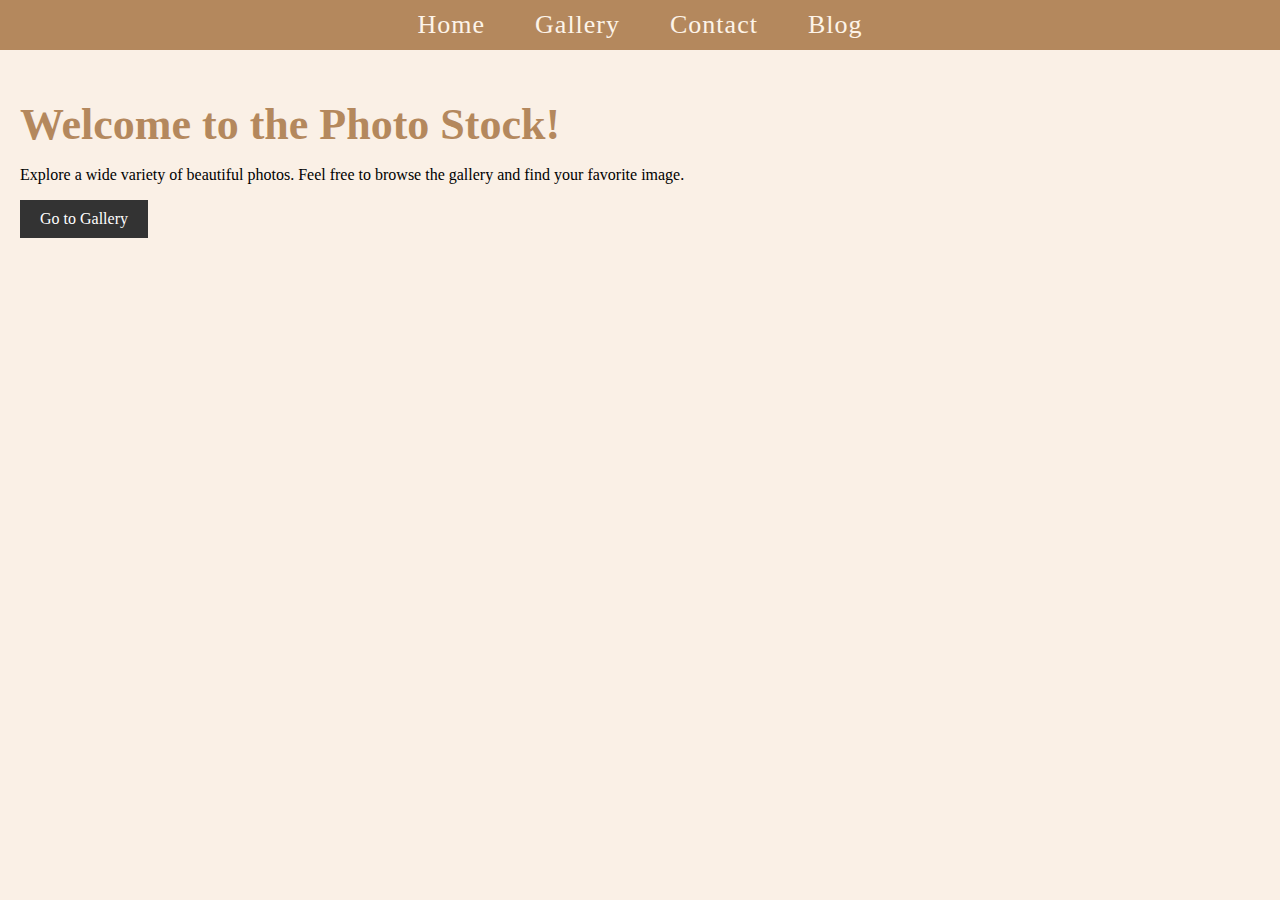
==== index.html @ 92bce01e "17_09_2024" ====
<!DOCTYPE html>
<html lang="en">
<head>
    <meta charset="UTF-8">
    <meta name="viewport" content="width=device-width, initial-scale=1.0">
    <title>Photo Stock - Home</title>
    <link rel="stylesheet" href="static/css/styles.css">
</head>
<body>
    <nav>
        <ul>
            <li><a href="index.html">Home</a></li>
            <li><a href="gallery.html">Gallery</a></li>
            <li><a href="contact.html">Contact</a></li>
            <li><a href="blog.html">Blog</a></li>
        </ul>
    </nav>

    <section>
        <h1>Welcome to the Photo Stock!</h1>
        <p>Explore a wide variety of beautiful photos. Feel free to browse the gallery and find your favorite image.</p>
        <a href="gallery.html" class="button">Go to Gallery</a>
    </section>
</body>
</html>
---- static/css/styles.css ----
/* Basic styling for body */
body {
    background-color: #faf0e6;
    font-family: Coolvetica;
    margin: 0;
    padding: 0;
    box-sizing: border-box;
}

/* Horizontal navigation bar */
nav {
    letter-spacing: 1px;
    font-size: 26px;
    background-color: #b4885d;
    padding: 10px 0;

}

nav ul {
    list-style-type: none;
    margin: 0;
    padding: 0;
    display: flex; /* Make the items align horizontally */
    justify-content: center; /* Center the navigation items */
}

nav ul li {
    margin: 0 15px; /* Space between the items */
}

nav ul li a {
    color: rgb(253, 244, 233);
    text-decoration: none;
    padding: 10px;
}

nav ul li a:hover {
    background-color: #faf0e6;
    color:#b4885d
}

/* Main section styling */
section {
    padding: 20px;
}

/* Heading styling */
h1 {
    color:#b4885d;
    font-size: 44px;
    margin-bottom: 10px;
}

/* Gallery layout styling */
.gallery {
    display: flex;
    flex-wrap: wrap;
    gap: 20px;
}

/* Photo item styling */
.photo-item {
    text-align: center;
}

.photo-item img {
    width: 200px;
    height: 150px;
    object-fit: cover;
}

/* Button styling */
button {
    margin: 5px;
    padding: 10px;
    background-color: #333;
    color: white;
    border: none;
    cursor: pointer;
}

button:hover {
    background-color: #575757;
}

/* Link button styling */
.button {
    background-color: #333;
    color: white;
    padding: 10px 20px;
    text-decoration: none;
    display: inline-block;
}

.button:hover {
    background-color: #575757;
}
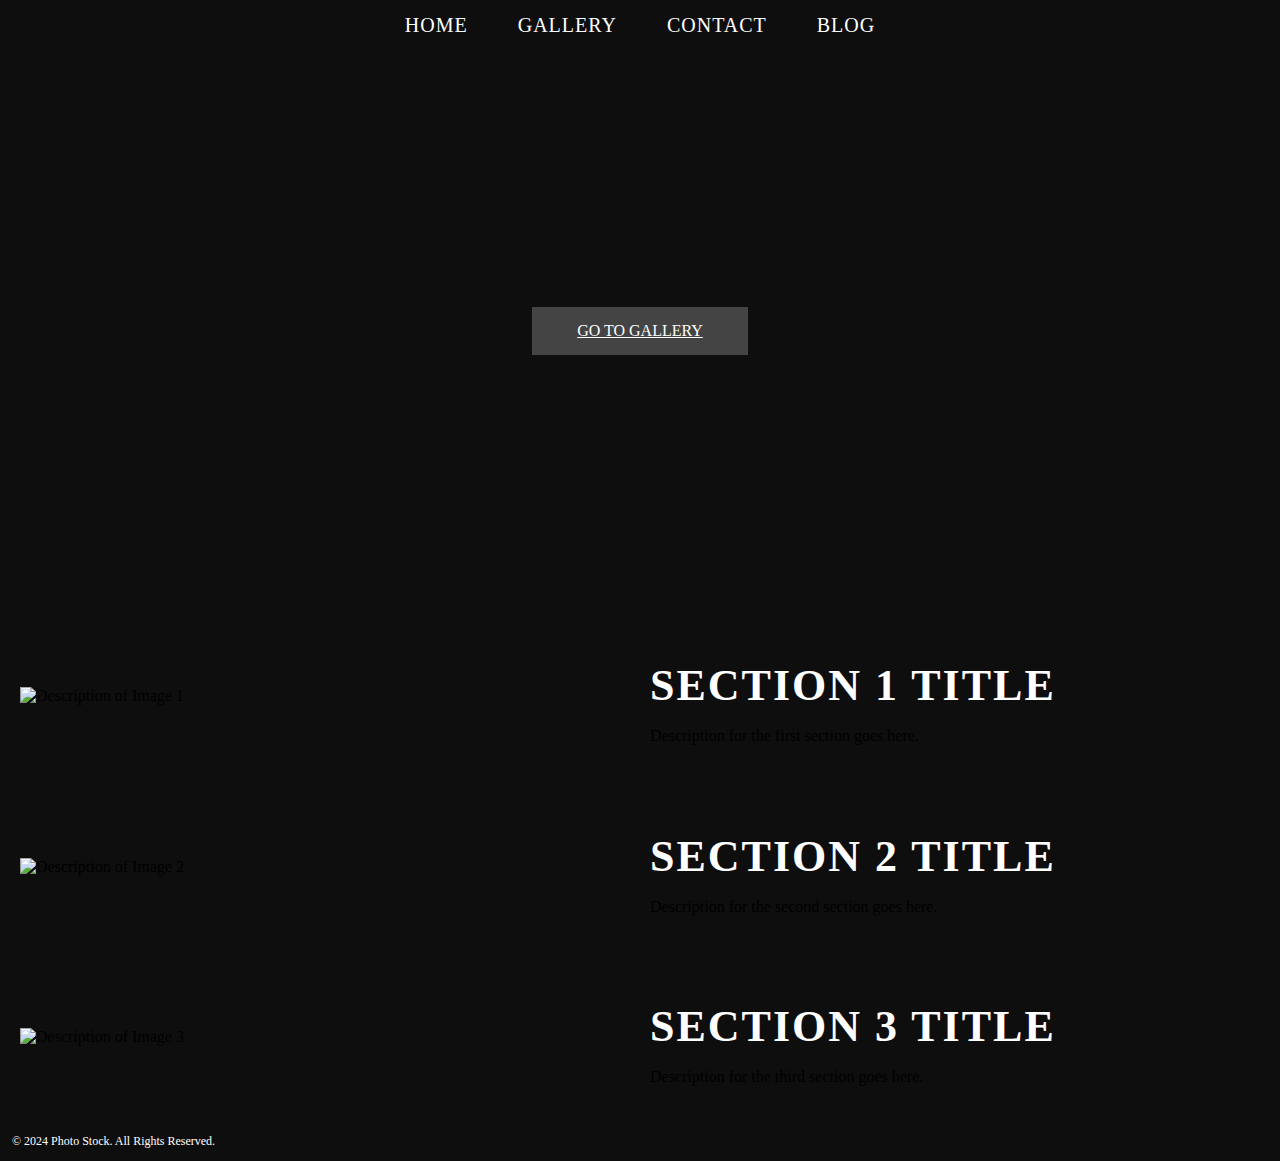
==== commit f1a1aaa7: "06_10_24" ====
--- a/index.html
+++ b/index.html
@@ -9,17 +9,54 @@
 <body>
     <nav>
         <ul>
-            <li><a href="index.html">Home</a></li>
-            <li><a href="gallery.html">Gallery</a></li>
-            <li><a href="contact.html">Contact</a></li>
-            <li><a href="blog.html">Blog</a></li>
+            <li><a href="index.html">HOME</a></li>
+            <li><a href="gallery.html">GALLERY</a></li>
+            <li><a href="contact.html">CONTACT</a></li>
+            <li><a href="blog.html">BLOG</a></li>
         </ul>
     </nav>
 
-    <section>
-        <h1>Welcome to the Photo Stock!</h1>
-        <p>Explore a wide variety of beautiful photos. Feel free to browse the gallery and find your favorite image.</p>
-        <a href="gallery.html" class="button">Go to Gallery</a>
+    <!-- Introductory Section -->
+    <section class="intro">
+        <div class="intro-content">
+            <a href="gallery.html" class="button">Go to Gallery</a>
+        </div>
+    </section>
+
+    <!-- First Section -->
+    <section class="section first">
+        <div class="section-content">
+            <img src="C:\Users\Lenovo\Desktop\programing\PROJECT\static\images\img2.jpg" alt="Description of Image 1">
+            <div class="text">
+                <h1>Section 1 Title</h1>
+                <p>Description for the first section goes here.</p>
+            </div>
+        </div>
+    </section>
+
+    <!-- Second Section -->
+    <section class="section second">
+        <div class="section-content">
+            <div class="text">
+                <h1>Section 2 Title</h1>
+                <p>Description for the second section goes here.</p>
+            </div>
+            <img src="C:\Users\Lenovo\Desktop\programing\PROJECT\static\images\img3.jpg" alt="Description of Image 2">
+        </div>
+    </section>
+
+    <!-- Third Section -->
+    <section class="section third">
+        <div class="section-content">
+            <img src="C:\Users\Lenovo\Desktop\programing\PROJECT\static\images\img4.jpg" alt="Description of Image 3">
+            <div class="text">
+                <h1>Section 3 Title</h1>
+                <p>Description for the third section goes here.</p>
+            </div>
+        </div>
     </section>
 </body>
+<footer>
+    <p>&nbsp;&nbsp;&nbsp;&nbsp;&copy; 2024 Photo Stock. All Rights Reserved.</p>
+</footer>
 </html>
--- a/static/css/styles.css
+++ b/static/css/styles.css
@@ -1,7 +1,7 @@
- /* Basic styling for body */
+/* Basic styling for body */
 body {
-    background-color: #faf0e6;
-    font-family: Coolvetica;
+    background-color: #0e0e0e;
+    font-family: Oswald;
     margin: 0;
     padding: 0;
     box-sizing: border-box;
@@ -10,10 +10,9 @@
 /* Horizontal navigation bar */
 nav {
     letter-spacing: 1px;
-    font-size: 26px;
-    background-color: #b4885d;
-    padding: 10px 0;
-
+    font-size: 20px;
+    background-color: #0e0e0e;
+    padding: 14px 0;
 }
 
 nav ul {
@@ -29,26 +28,87 @@
 }
 
 nav ul li a {
-    color: rgb(253, 244, 233);
+    color: rgb(255, 255, 255);
     text-decoration: none;
     padding: 10px;
 }
 
 nav ul li a:hover {
-    background-color: #faf0e6;
-    color:#b4885d
+    background-color: #ffffff;
+    color: #0e0e0e;
+}
+
+/* Introductory section styling */
+.intro {
+    background-image: url('C:/Users/Lenovo/Desktop/programing/PROJECT/static/images/img3.jpg');
+    background-size: cover;
+    background-position: center;
+    height: 560px; /* Adjust as needed */
+    display: flex;
+    align-items: center;
+    justify-content: center;
+    text-align: center;
+}
+
+.intro .button {
+    background-color: rgba(255, 255, 255, 0.228);
+    margin: 10px;
+    padding: 15px 45px;
+    text-align: center;
+    text-transform: uppercase;
+    transition: 0.5s;
+    background-size: 200% auto;
+    color: white;            
+    border: 6px white;
+    display: block;
+}
+
+.intro .button:hover {
+    background-color: #ffffffb7;
+    color: #0e0e0e;
 }
 
 /* Main section styling */
-section {
+.section {
     padding: 20px;
+}
+
+.section-content {
+    display: flex;
+    align-items: center;
+    gap: 20px;
+}
+
+.section-content img {
+    width: 50%;
+    height: auto;
+    object-fit: cover;
+}
+
+.section-content .text {
+    width: 50%;
+}
+
+/* Specific layout for each section */
+.first .section-content {
+    flex-direction: row;
+}
+
+.second .section-content {
+    flex-direction: row-reverse;
+}
+
+.third .section-content {
+    flex-direction: row;
 }
 
 /* Heading styling */
 h1 {
-    color:#b4885d;
+    color: #ffffff;
     font-size: 44px;
     margin-bottom: 10px;
+    text-transform: uppercase;
+    letter-spacing: 2px;
 }
 
 /* Gallery layout styling */
@@ -69,29 +129,19 @@
     object-fit: cover;
 }
 
-/* Button styling */
-button {
-    margin: 5px;
-    padding: 10px;
-    background-color: #333;
-    color: white;
-    border: none;
-    cursor: pointer;
+.buttons {
+    display: flex;
+    justify-content: center;  /* Center buttons horizontally */
+    align-items: center;      /* Center buttons vertically */
+    gap: 10px;                /* Add some space between the buttons */
+    height: 100px;            /* Ensure the buttons container has enough height */
 }
 
-button:hover {
-    background-color: #575757;
+footer {
+    font-size: 12px;
+    color:#ffffff;
 }
 
-/* Link button styling */
-.button {
-    background-color: #333;
-    color: white;
-    padding: 10px 20px;
-    text-decoration: none;
-    display: inline-block;
-}
+ 
+ 
 
-.button:hover {
-    background-color: #575757;
-}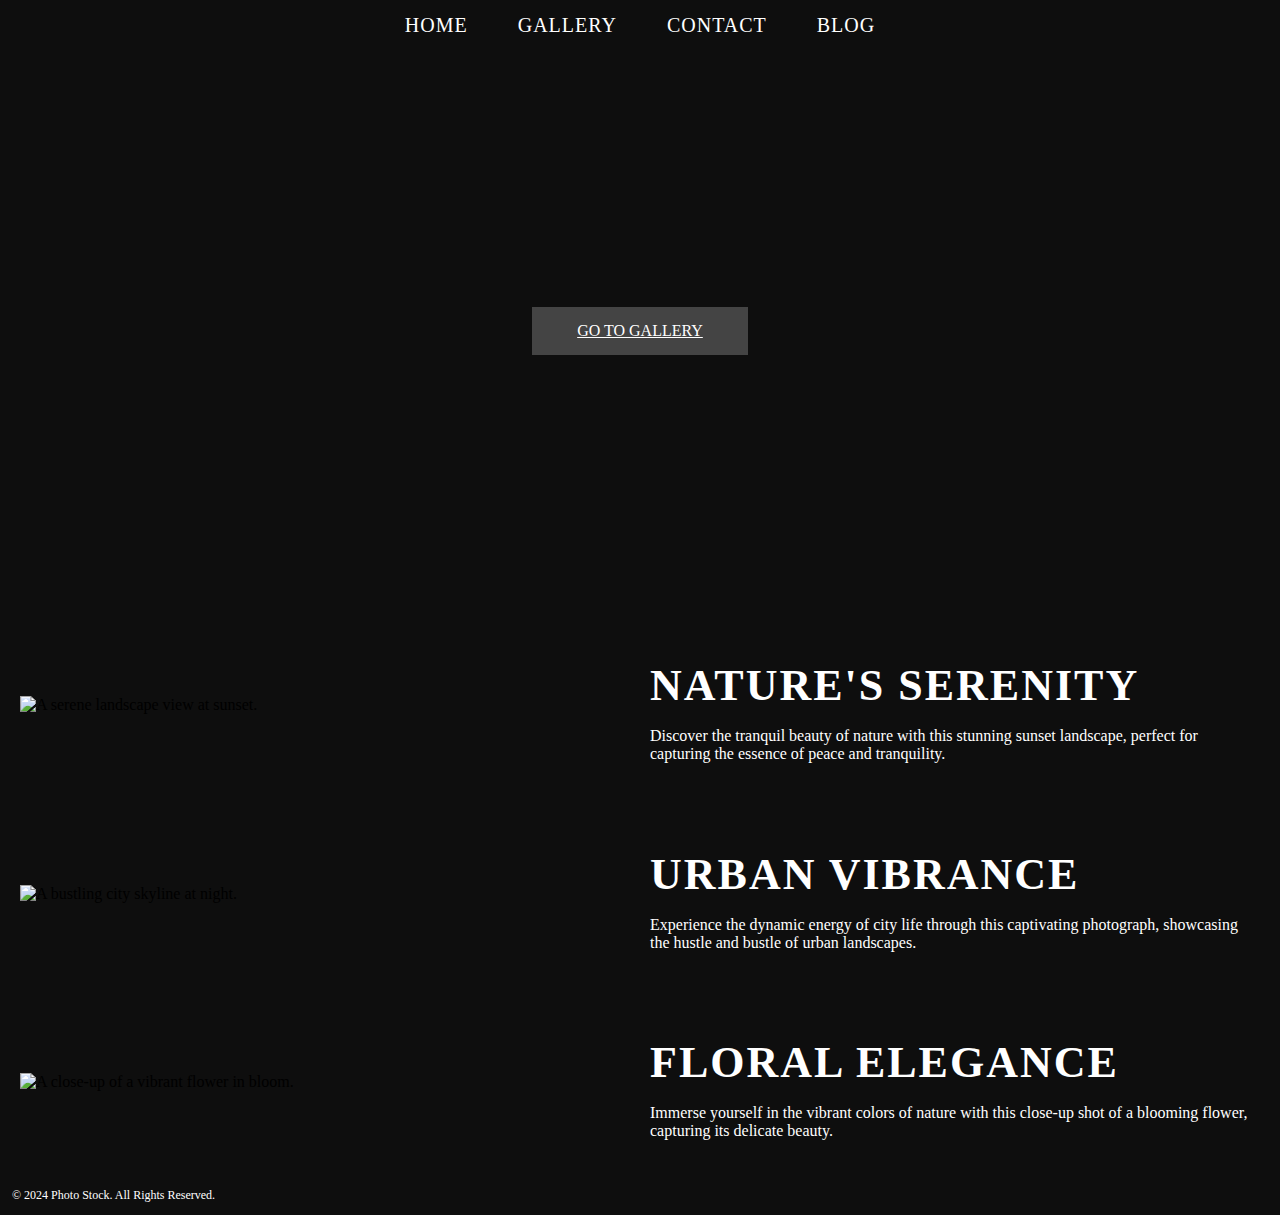
==== commit a951b791: "Copy" ====
--- a/index.html
+++ b/index.html
@@ -23,38 +23,39 @@
         </div>
     </section>
 
-    <!-- First Section -->
-    <section class="section first">
-        <div class="section-content">
-            <img src="C:\Users\Lenovo\Desktop\programing\PROJECT\static\images\img2.jpg" alt="Description of Image 1">
-            <div class="text">
-                <h1>Section 1 Title</h1>
-                <p>Description for the first section goes here.</p>
-            </div>
+  <!-- First Section -->
+<section class="section first">
+    <div class="section-content">
+        <img src="C:\Users\Lenovo\Desktop\programing\PROJECT\static\images\img2.jpg" alt="A serene landscape view at sunset.">
+        <div class="text">
+            <h1>Nature's Serenity</h1>
+            <p>Discover the tranquil beauty of nature with this stunning sunset landscape, perfect for capturing the essence of peace and tranquility.</p>
         </div>
-    </section>
+    </div>
+</section>
 
-    <!-- Second Section -->
-    <section class="section second">
-        <div class="section-content">
-            <div class="text">
-                <h1>Section 2 Title</h1>
-                <p>Description for the second section goes here.</p>
-            </div>
-            <img src="C:\Users\Lenovo\Desktop\programing\PROJECT\static\images\img3.jpg" alt="Description of Image 2">
+<!-- Second Section -->
+<section class="section second">
+    <div class="section-content">
+        <div class="text">
+            <h1>Urban Vibrance</h1>
+            <p>Experience the dynamic energy of city life through this captivating photograph, showcasing the hustle and bustle of urban landscapes.</p>
         </div>
-    </section>
+        <img src="C:\Users\Lenovo\Desktop\programing\PROJECT\static\images\img3.jpg" alt="A bustling city skyline at night.">
+    </div>
+</section>
 
-    <!-- Third Section -->
-    <section class="section third">
-        <div class="section-content">
-            <img src="C:\Users\Lenovo\Desktop\programing\PROJECT\static\images\img4.jpg" alt="Description of Image 3">
-            <div class="text">
-                <h1>Section 3 Title</h1>
-                <p>Description for the third section goes here.</p>
-            </div>
+<!-- Third Section -->
+<section class="section third">
+    <div class="section-content">
+        <img src="C:\Users\Lenovo\Desktop\programing\PROJECT\static\images\img4.jpg" alt="A close-up of a vibrant flower in bloom.">
+        <div class="text">
+            <h1>Floral Elegance</h1>
+            <p>Immerse yourself in the vibrant colors of nature with this close-up shot of a blooming flower, capturing its delicate beauty.</p>
         </div>
-    </section>
+    </div>
+</section>
+
 </body>
 <footer>
     <p>&nbsp;&nbsp;&nbsp;&nbsp;&copy; 2024 Photo Stock. All Rights Reserved.</p>
--- a/static/css/styles.css
+++ b/static/css/styles.css
@@ -131,10 +131,14 @@
 
 .buttons {
     display: flex;
-    justify-content: center;  /* Center buttons horizontally */
-    align-items: center;      /* Center buttons vertically */
-    gap: 10px;                /* Add some space between the buttons */
-    height: 100px;            /* Ensure the buttons container has enough height */
+    justify-content: center;  
+    align-items: center;      
+    gap: 10px;                 
+    height: 100px;             
+}
+
+p {
+    color:#ffffff;
 }
 
 footer {
@@ -142,6 +146,7 @@
     color:#ffffff;
 }
 
+
  
  
 
